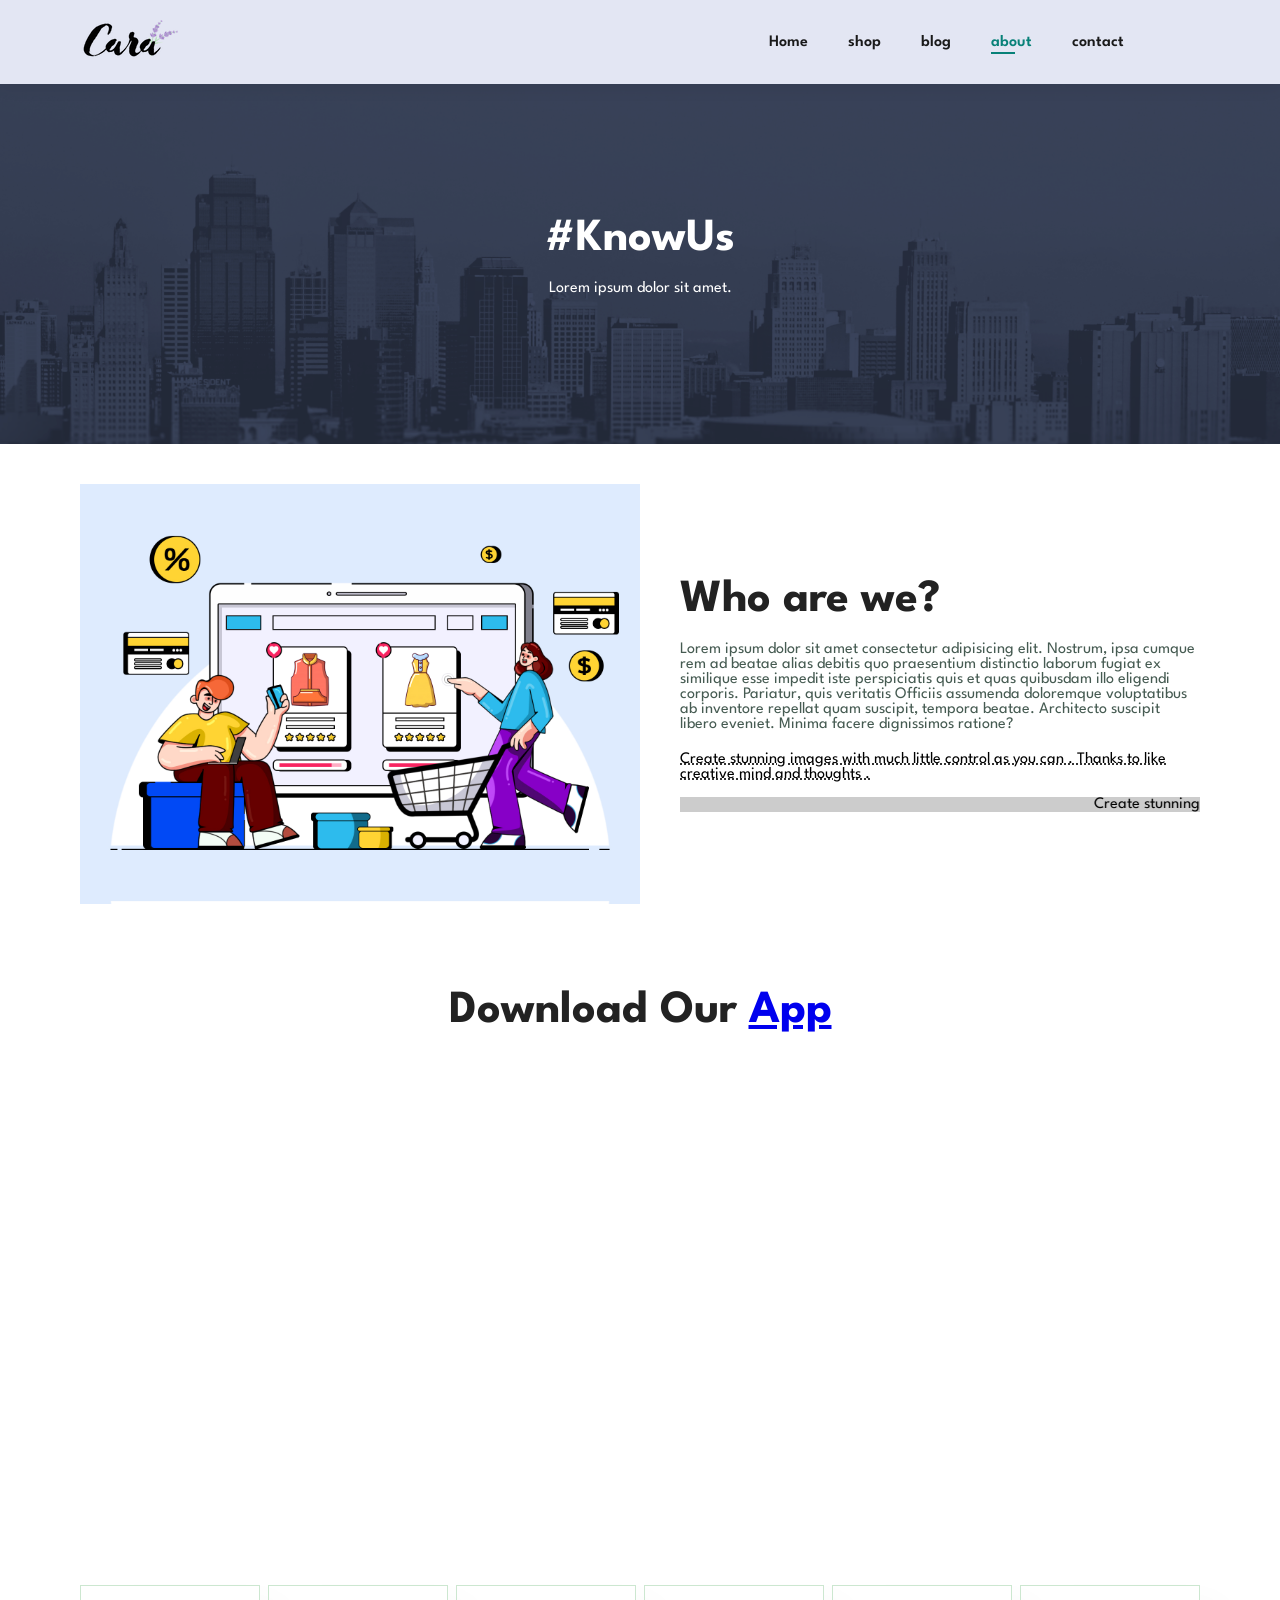
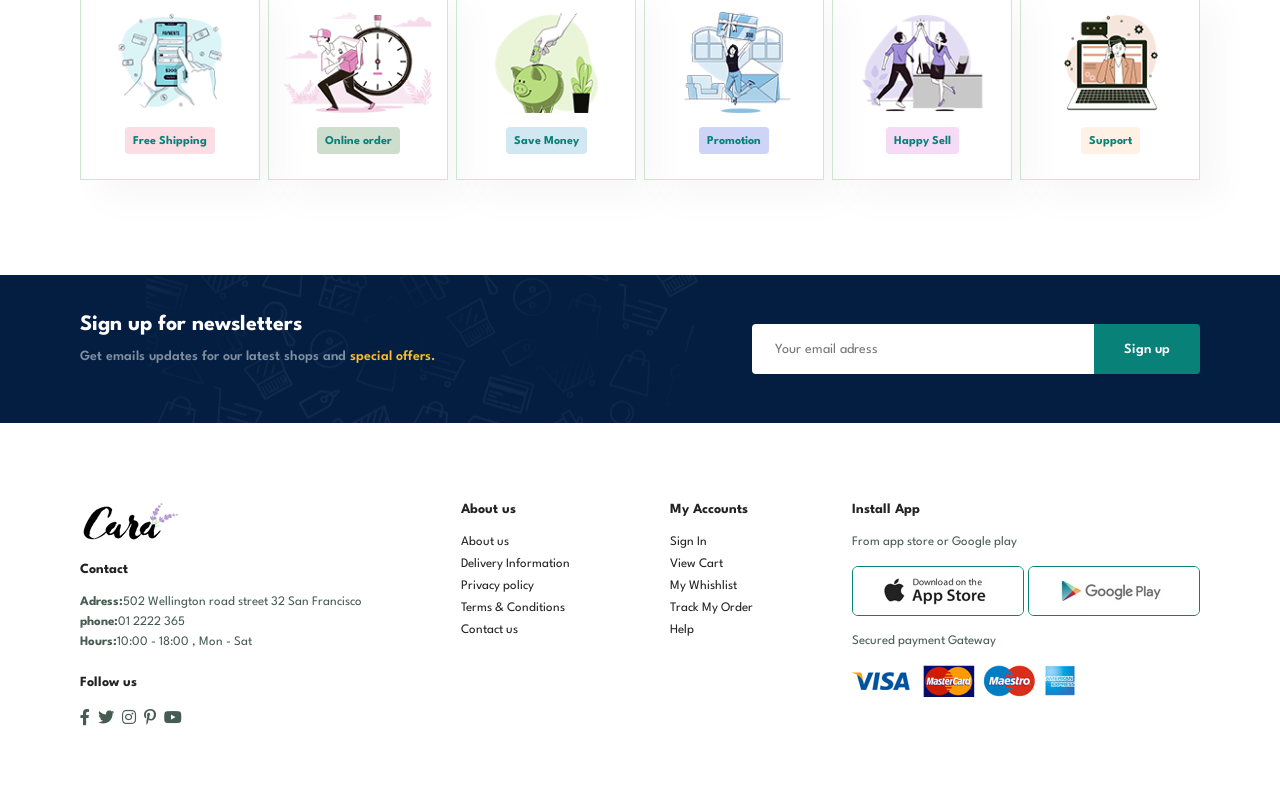
==== About.html @ b4be7bea "create blog and about page" ====
<!DOCTYPE html>
<html lang="en">
<head>
    <meta charset="UTF-8">
    <meta name="viewport" content="width=device-width, initial-scale=1.0">
    <title>Document</title>
    <link rel="stylesheet" href="style.css">
    <link rel="stylesheet" href="https://pro.fontawesome.com/releases/v5.10.0/css/all.css" />

</head>
<body>
    <section id="header">
        <a href="#"><img src="images/logo.png" class="logo" alt=""></a>
        <div >
            <ul id="navbar">
                <li><a href="index.html" >Home</a></li>
                <li><a href="shop.html" >shop</a></li>
                <li><a href="blog.html" >blog</a></li>
                <li><a href="about.html" class="active">about</a></li>
                <li><a href="contact.html">contact</a></li>
                <li><a href="cart.html"> <i class="far fa-shopping-bag"></i></a></li>
                <a href="#" id="close"><i class="far fa-times"></i></a>
        
            </ul>
        </div>
        <div id="mobile">
            <a href="cart.html"> <i class="far fa-shopping-bag"></i></a>
            <i id="bar" class="fas fa-outdent"></i>
        </div>

    </section>
    <section id="page-header" class="about-header">
        <h2>#KnowUs</h2>
        <p>Lorem ipsum dolor sit amet.</p>
    </section>
    <section id="about-head" class="section-p1">
        <img src="images/about/a6.jpg" alt="">
        <div class="details">
            <h2>Who are we?</h2>
            <p>Lorem ipsum dolor sit amet consectetur adipisicing elit.
                Nostrum, ipsa cumque rem ad beatae alias debitis quo praesentium
                distinctio laborum fugiat ex similique esse impedit iste perspiciatis quis et
                 quas  quibusdam illo eligendi corporis. Pariatur, quis veritatis
                 Officiis assumenda doloremque voluptatibus ab inventore repellat quam suscipit,
            tempora beatae. Architecto suscipit libero eveniet. Minima facere dignissimos ratione?
               </p>
            <abbr title="">Create stunning images with much little control as you can . Thanks 
                to like creative mind and thoughts .
            </abbr>
            <br><br>
            <marquee bgcolor="#ccc" loop="-1" scrollamout="5" width="100%">
                Create stunning images with much little control as you can . Thanks 
                to like creative mind and thoughts .
            </marquee>
        </div>
    </section>
   <section id="about-app" class="section-p1">
    <h2>Download Our <a href="#">App</a></h2>
    <dic class="video">
        <video autoplay muted loop src="images/about/1.mp4"></video>
    </dic>
   </section>
   <section id="feature" class="section-p1">
        <div class="fe-box">
            <img src="images/features/f1.png" alt="">
            <h6>Free Shipping</h6>
        </div>
        <div class="fe-box">
            <img src="images/features/f2.png" alt="">
            <h6>Online order</h6>
        </div>
        <div class="fe-box">
            <img src="images/features/f3.png" alt="">
            <h6>Save Money</h6>
        </div>
        <div class="fe-box">
            <img src="images/features/f4.png" alt="">
            <h6>Promotion</h6>
        </div>
        <div class="fe-box">
            <img src="images/features/f5.png" alt="">
            <h6>Happy Sell</h6>
        </div>
        <div class="fe-box">
            <img src="images/features/f6.png" alt="">
            <h6>Support</h6>
        </div>
    </section>
     <section id="newsletter" class="section-p1 section-m1">
        <div class="newstext">
            <h4>Sign up for newsletters</h4>
            <p>Get emails updates for our latest shops and <span>special offers.</span></p>
        </div>
        <div class="form">
            <input type="text" placeholder="Your email adress">
            <button class="normal">Sign up</button>
        </div>
    </section>

    <footer class="section-p1">
        <div class="col">
            <img class="logo" src="images/logo.png" alt="">
            <h4>Contact</h4>
            <p><strong>Adress:</strong>502 Wellington road street 32 San Francisco</p>
            <p><strong>phone:</strong>01 2222 365</p>
            <p><strong>Hours:</strong>10:00 - 18:00 , Mon - Sat</p>
            <div class="follow">
                <h4>Follow us</h4>
                <div class="icon">
                    <i class="fab fa-facebook-f"></i>
                    <i class="fab fa-twitter"></i>
                    <i class="fab fa-instagram"></i>
                    <i class="fab fa-pinterest-p"></i>
                    <i class="fab fa-youtube"></i>
                </div>
            </div>
        </div>
        <div class="col">
            <h4>About us</h4>
            <a href="#">About us</a>
            <a href="#">Delivery Information</a>
            <a href="#">Privacy policy</a>
            <a href="#">Terms & Conditions</a>
            <a href="#">Contact us</a>
        </div>
        <div class="col">
            <h4>My Accounts</h4>
            <a href="#">Sign In</a>
            <a href="#">View Cart</a>
            <a href="#">My Whishlist</a>
            <a href="#">Track My Order</a>
            <a href="#">Help</a>
        </div>
        <div class="col install">
            <h4>Install App</h4>
            <p>From app store or Google play</p>
            <div class="row">
                <img src="images/pay/app.jpg" alt="">
                <img src="images/pay/play.jpg" alt="">
            </div>
            <p>Secured payment Gateway</p>
            <img src="images/pay/pay.png" alt="">

        </div>
    </footer>


    <script src="script.js"></script>
</body>
</html>
---- style.css ----
@import url("https://fonts.googleapis.com/css2?family=Spartan:wght@100;200;300;400;500;600;700;800;900&display=swap");

* {
  margin: 0;
  padding: 0;
  box-sizing: border-box;
  font-family: "Spartan", sans-serif;
}

html {
  scroll-behavior: smooth;
}

/* Global Styles */

h1 {
  font-size: 50px;
  line-height: 64px;
  color: #222;
}

h2 {
  font-size: 46px;
  line-height: 54px;
  color: #222;
}

h4 {
  font-size: 20px;
  color: #222;
}

h6 {
  font-weight: 700;
  font-size: 12px;
}

p {
  font-size: 16px;
  color: #465b52;
  margin: 15px 0 20px 0;
}

.section-p1 {
  padding: 40px 80px;
}

.section-m1 {
  margin: 40px 0;
}

button.normal {
  padding: 15px 30px;
  background-color: #fff;
  color: #000;
  border-radius: 4px;
  border: none;
  outline: none;
  font-weight: 600;
  font-size: 14px;
  cursor: pointer;
  transform: 0.2s;
}

button.white {
  padding: 11px 18px;
  background-color: transparent;
  color: #000;
  border: 1px solid black;
  outline: none;
  font-weight: 500;
  font-size: 13px;
  cursor: pointer;
  transform: 0.2s;
}

body {
  width: 100%;
}

/*  header start */
#header {
  display: flex;
  justify-content: space-between;
  align-items: center;
  padding: 20px 80px;
  background: #E3E6F3;
  box-shadow: 0px 5px 15px rgba(0, 0, 0, 0.06);

  /* to make header stick top to page we do  */
  position: sticky;
  top: 0;
  left: 0;
  z-index: 999;
}

#navbar {
  display: flex;
  align-items: center;
  justify-content: center;
}

#navbar li {
  list-style: none;
  padding: 0 20px;
  position: relative;
}

#navbar li a {
  text-decoration: none;
  font-size: 16px;
  font-weight: 600;
  color: #1a1a1a;
  transition: 0.3s ease;
}

#navbar li a:hover,
#navbar li a.active {
  color: #088178;
}

#navbar li a.active::after,
#navbar li a:hover::after {
  content: "";
  background: #088178;
  width: 30%;
  height: 2px;
  position: absolute;
  left: 20px;
  bottom: -4px;
}
#mobile{
  display: none;
  align-items: center;
}
#close{
  display: none;
}
/* hero section  */
#hero {
  background-image: url(images/hero4.png);
  height: 90vh;
  width: 100%;
  background-size: cover;
  background-position: top 25% right 0;
  padding: 0px 80px;
  display: flex;
  flex-direction: column;
  justify-content: center;
  align-items: flex-start;
}

#hero h4 {
  padding-bottom: 40px;
}

#hero h1 {
  color: #088178;
}

#hero button {
  background-image: url(images/button.png);
  background-repeat: no repeat;
  background-color: transparent;
  color: #088178;
  padding: 14px 80px 14px 65px;
  border: 0;
  font-size: 15px;
  font-weight: 700;
  cursor: pointer;
}

/* feature section  */

#feature {
  display: flex;
  justify-content: space-between;
  align-items: center;
  flex-wrap: wrap;
  /* gap: 5px; */

}

#feature .fe-box {
  width: 180px;
  border: 1px solid #cce7d0;
  text-align: center;
  padding: 25px 15px;
  box-shadow: 20px 20px 34px rgba(0, 0, 0, 0.03);
  margin: 15px 0;
}

#feature .fe-box:hover {
  box-shadow: 10px 10px 54px rgba(70, 60, 221, 0.01);
}

#feature .fe-box h6 {
  display: inline-block;
  background-color: #fddde4;
  padding: 9px 8px 6px 8px;
  color: #088178;
  line-height: 1;
  border-radius: 4px;
}

#feature .fe-box img {
  width: 100%;
  margin-bottom: 10px;
}

#feature .fe-box:nth-child(2) h6 {
  background-color: #cedece;
}

#feature .fe-box:nth-child(3) h6 {
  background-color: #d1e8f2;
}

#feature .fe-box:nth-child(4) h6 {
  background-color: #cdd4f8;
}

#feature .fe-box:nth-child(5) h6 {
  background-color: #f6dbf6;
}

#feature .fe-box:nth-child(6) h6 {
  background-color: #fff2e5;
}

/* product section  */
#product1 {
  text-align: center;
}

#product1 .pro-container {
  display: flex;
  justify-content: space-between;
  padding-top: 10px;
  flex-wrap: wrap;
}

#product1 .pro {
  width: 23%;
  min-width: 250px;
  padding: 10px 15px;
  border: 1px solid #cce7d0;
  border-radius: 25px;
  cursor: pointer;
  box-shadow: 20px 20px 30px rgba(0, 0, 0, 0.03);
  transform: 0.03s ease;
  margin: 15px 0;
  position: relative;
}

#product1 .pro:hover {
  box-shadow: 20px 20px 30px rgba(0, 0, 0, 0.06);

}

#product1 .pro img {
  width: 100%;
  border-radius: 20px;
}

#product1 .pro .des {
  text-align: start;
  padding: 10px 0;
}

#product1 .pro .des span {
  font-size: 12px;
  color: #606063;
}

#product1 .pro .des h5 {
  padding-top: 7px;
  font-size: 14px;
  color: #1a1a1a;
}

#product1 .pro .des i {
  font-size: 12px;
  color: rgb(243, 186, 25);
}

#product1 .pro .des h4 {
  padding-top: 7px;
  color: #088178;
  font-size: 16px;
  font-weight: 700;
}

#product1 .pro .cart {
  border: 1px solid #cce7d0;
  width: 40px;
  height: 40px;
  line-height: 40px;
  border-radius: 50px;
  background-color: #e8f6ea;
  font-weight: 500;
  position: absolute;
  right: 10px;
  bottom: 20px;
}

/* banner section  */
#banner {
  display: flex;
  flex-direction: column;
  justify-content: center;
  align-items: center;
  text-align: center;
  background-image: url(images/banner/b2.jpg);
  width: 100%;
  height: 40vh;
  background-size: cover;
  background-position: center;
}

#banner h4 {
  color: #fff;
  font-size: 16px;
}

#banner h2 {
  color: #fff;
  font-size: 30px;
  padding: 10px 0;
}

#banner h2 span {
  color: #ef3636;
}

#banner button:hover {
  background-color: #088178;
  color: #fff;
}

#sm-banner {
  display: flex;
  justify-content: space-between;
  flex-wrap: wrap;
}

#sm-banner .banner-box {
  display: flex;
  flex-direction: column;
  justify-content: center;
  align-items: flex-start;
  background-image: url(images/banner/b17.jpg);
  min-width: 540px;
  height: 50vh;
  background-size: cover;
  padding: 30px;
}

#sm-banner .banner-box-2 {
  background-image: url(images/banner/b10.jpg);

}

#sm-banner h4 {
  color: #fff;
  font-size: 20px;
  font-weight: 300;
}

#sm-banner h2 {
  color: #fff;
  font-size: 28px;
  font-weight: 800;
}

#sm-banner span {
  color: #fff;
  font-size: 14px;
  font-weight: 500;
  padding-bottom: 14px;
}

#sm-banner .banner-box:hover button {
  background-color: #088178;
  border: 1px solid #088178;
}

/* text banner  */
#banner3 {
  display: flex;
  justify-content: space-between;
  flex-wrap: wrap;
  padding: 0 80px;
}

#banner3 .banner-box {
  display: flex;
  flex-direction: column;
  justify-content: center;
  align-items: flex-start;
  background-image: url(images/banner/b7.jpg);
  min-width: 30%;
  height: 30vh;
  background-size: cover;
  padding: 20px;
  margin-bottom: 20px;
}

#banner3 .banner-box2 {
  background-image: url(images/banner/b4.jpg);
}

#banner3 .banner-box3 {
  background-image: url(images/banner/b18.jpg);
}

#banner3 .banner-box h2 {
  color: #FFF;
  font-size: 22px;
  font-weight: 900;
}

#banner3 .banner-box h3 {
  color: #ec5443;
  font-size: 15px;
  font-weight: 800;
}

/* section newsletter  */
#newsletter {
  display: flex;
  justify-content: space-between;
  align-items: center;
  flex-wrap: wrap;
  background-image: url(images/banner/b14.png);
  background-repeat: no-repeat;
  background-position: 20% 30%;
  background-color: #041e42;
}

#newsletter h4 {
  font-size: 22px;
  font-weight: 700;
  color: #fff;
}

#newsletter p {
  font-size: 14px;
  font-weight: 600;
  color: #818ea0;
}

#newsletter p span {
  color: #ffbd27;
}

#newsletter .form {
  display: flex;
  width: 40%;
}

#newsletter input {
  height: 3.125rem;
  width: 100%;
  border: 1px solid transparent;
  outline: none;
  padding: 0 22px;
  font-size: 14px;
  border-radius: 4px;
  border-top-right-radius: 0;
  border-bottom-right-radius: 0;
}

#newsletter button {
  background-color: #088178;
  color: #fff;
  white-space: nowrap;
  border-top-left-radius: 0;
  border-bottom-left-radius: 0;
}

/* footer section  */
footer {
  display: flex;
  justify-content: space-between;
  flex-wrap: wrap;
}

footer .col {
  display: flex;
  flex-direction: column;
  align-items: flex-start;
  margin-bottom: 20px;
}

footer .logo {
  margin-bottom: 20px;
}

footer a {
  text-decoration: none;
  font-size: 13px;
  color: #222;
  margin-bottom: 10px;
}

footer h4 {
  font-size: 14px;
  padding-bottom: 20px;
}

footer p {
  font-size: 13px;
  margin: 0 0 8px 0;
}

footer .follow {
  margin-top: 20px;
}

footer .follow i {
  color: #465b52;
  cursor: pointer;
  padding-right: 4px;
}

footer .install .row img {
  border: 1px solid #088178;
  border-radius: 6px;
}

footer .install img {
  margin: 10px 0px 15px 0;
}

footer .follow i:hover,
footer a:hover {
  color: #088178;
}

/* shop page  */
#page-header{
  background-image: url(images/banner/b1.jpg);
  width: 100%;
  height: 40vh;
  background-size: cover;
  display: flex;
  justify-content: center;
  flex-direction: column;
  text-align: center;
  pad: 14px;
}
#page-header h2 ,
#page-header p  {
  color: #fff;

}
#pagination{
  text-align: center;
}
#pagination a{
  text-decoration: none;
  border-radius: 4px;
  background-color: #088178;
  color: #fff;
  padding: 14px 20px;
  font-weight: 600;
}
#pagination a i{
  font-size: 16px;
  font-weight: 600;
}

/* *single product page*  */
#prodetails {
  display: flex;
  margin-top: 20px;
}
#prodetails .single-pro-img{
  width: 40%;
  margin-right: 50px;
}
.small-img-group{
  display: flex;
  justify-content: space-between;
}
.small-img-col{
  cursor: pointer;
  flex-basis: 24%;
}
#prodetails .single-pro-details{
  width: 50%;
  padding-top: 30px;
}
#prodetails .single-pro-details h4{
  padding:40px 0 20px 0;
}
#prodetails .single-pro-details h2{
  font-size: 24px;
}
#prodetails .single-pro-details select{
  margin-bottom: 10px;
  padding:5px 10px;
  display: block;
}
#prodetails .single-pro-details input{
  padding-left: 10px;
  font-size: 14px;
  width: 50px;
  height: 47px;
  margin-right: 10px;
}
#prodetails .single-pro-details input:focus{
  outline: none;}
#prodetails .single-pro-details button{
  background-color: #088178;
  color: #fff;
}
#prodetails .single-pro-details span{
  line-height: 25px;
  text-align: left;
}

/* Blog page  */
#page-header.blog-header{
  background-image: url(images/banner/b19.jpg);
}
#blog{
  padding: 150px 150px 0 150px;
}
#blog .blogbox{
  display: flex;
  align-items: center;
  width: 100%;
}
#blog .blog-img{
  width: 50%;
  margin-right:40px;
}
#blog img{
  width: 100%;
  height: 300px;
  object-fit: cover;
}
#blog .blog-details a{
  font-size: 11px;
  font-weight: 600;
  text-decoration: none;
  color: #000;
  transition: 0.2s;
}
#blog .blog-details a:hover{
  color: #088178;
}
#blog .blog-details{
  width: 50%;
}
.blogbox{
  position: relative;
  padding-bottom: 90px;
}
.blogbox h1{
  position: absolute;
  top: -40px;
  left: 0px;
  color: #c9cbce;
  font-size: 70px;
  font-weight: 700;
  z-index: -1;
}

/* About page  */
#page-header.about-header{
  background-image: url(images/about/banner.png);
}
#about-head img{
  width: 50%;
  height: auto;
}
#about-head{
display: flex;
align-items: center;
}
#about-head .details{
  padding-left: 40px;
}
#about-app {
  text-align: center;
}
#about-app .video{
  width: 50%;
  height: 100%;
  margin-top: 30px auto 0 auto;
}
#about-app .video video{
  width: 80%;
  height: 100%;
  border-radius: 20px;
}
 







/* make responsivness , first navbar  */
@media (max-width:799px) {
  .section-p1{
    padding: 40px 40px;
  }
  #navbar {
    display: flex;
    flex-direction: column;
    align-items: flex-start;
    justify-content: flex-start;
    position: fixed;
    top:0;
    /* to hide navbar that will show after click on hamburger icon we give value to right -300 */
    right: -300px;
    height: 100vh;
    width: 300px;
    background-color: #E3E6F3;
    box-shadow: 0px 40px 60px rgb(0,0, 0 , 0.1);
    padding: 80px 0 0 10px;
    transition: 0.4s;
  }
  /* now if user click on hamburger icon it show navbar icon  */
  #navbar.active{
    right: 0px;
  }
  #navbar li{
    margin-bottom: 25px;
  }
  #mobile{
  display: flex;
  align-items: center;
}

#mobile i {
  color: #1a1a1a;
  font-size: 20px;
  padding-left: 20px;
}
#close{
  display: initial;
  position: absolute;
  top: 30px;
  left: 30px;
  color: #222;
  font-size: 22px;
}
#hero{
  height: 70vh;
  padding: 0 80px;
  background-position: top 30% right 30%;
}
#feature{
  justify-content: center;
}
#feature .fe-box{
  margin: 15px 15px;
}

#product1 .pro-container {
        justify-content: center;
}
#product1 .pro {
   margin: 18px;
}
#banner {
    height: 20vh; 
}
#sm-banner .banner-box {
    min-width: 100%;
    height: 30vh;   
}
#banner3 {
  padding: 0 40px;
}
#banner3 .banner-box{
  width: 28%;
}
#newsletter .form{
  width: 70%;
}
}
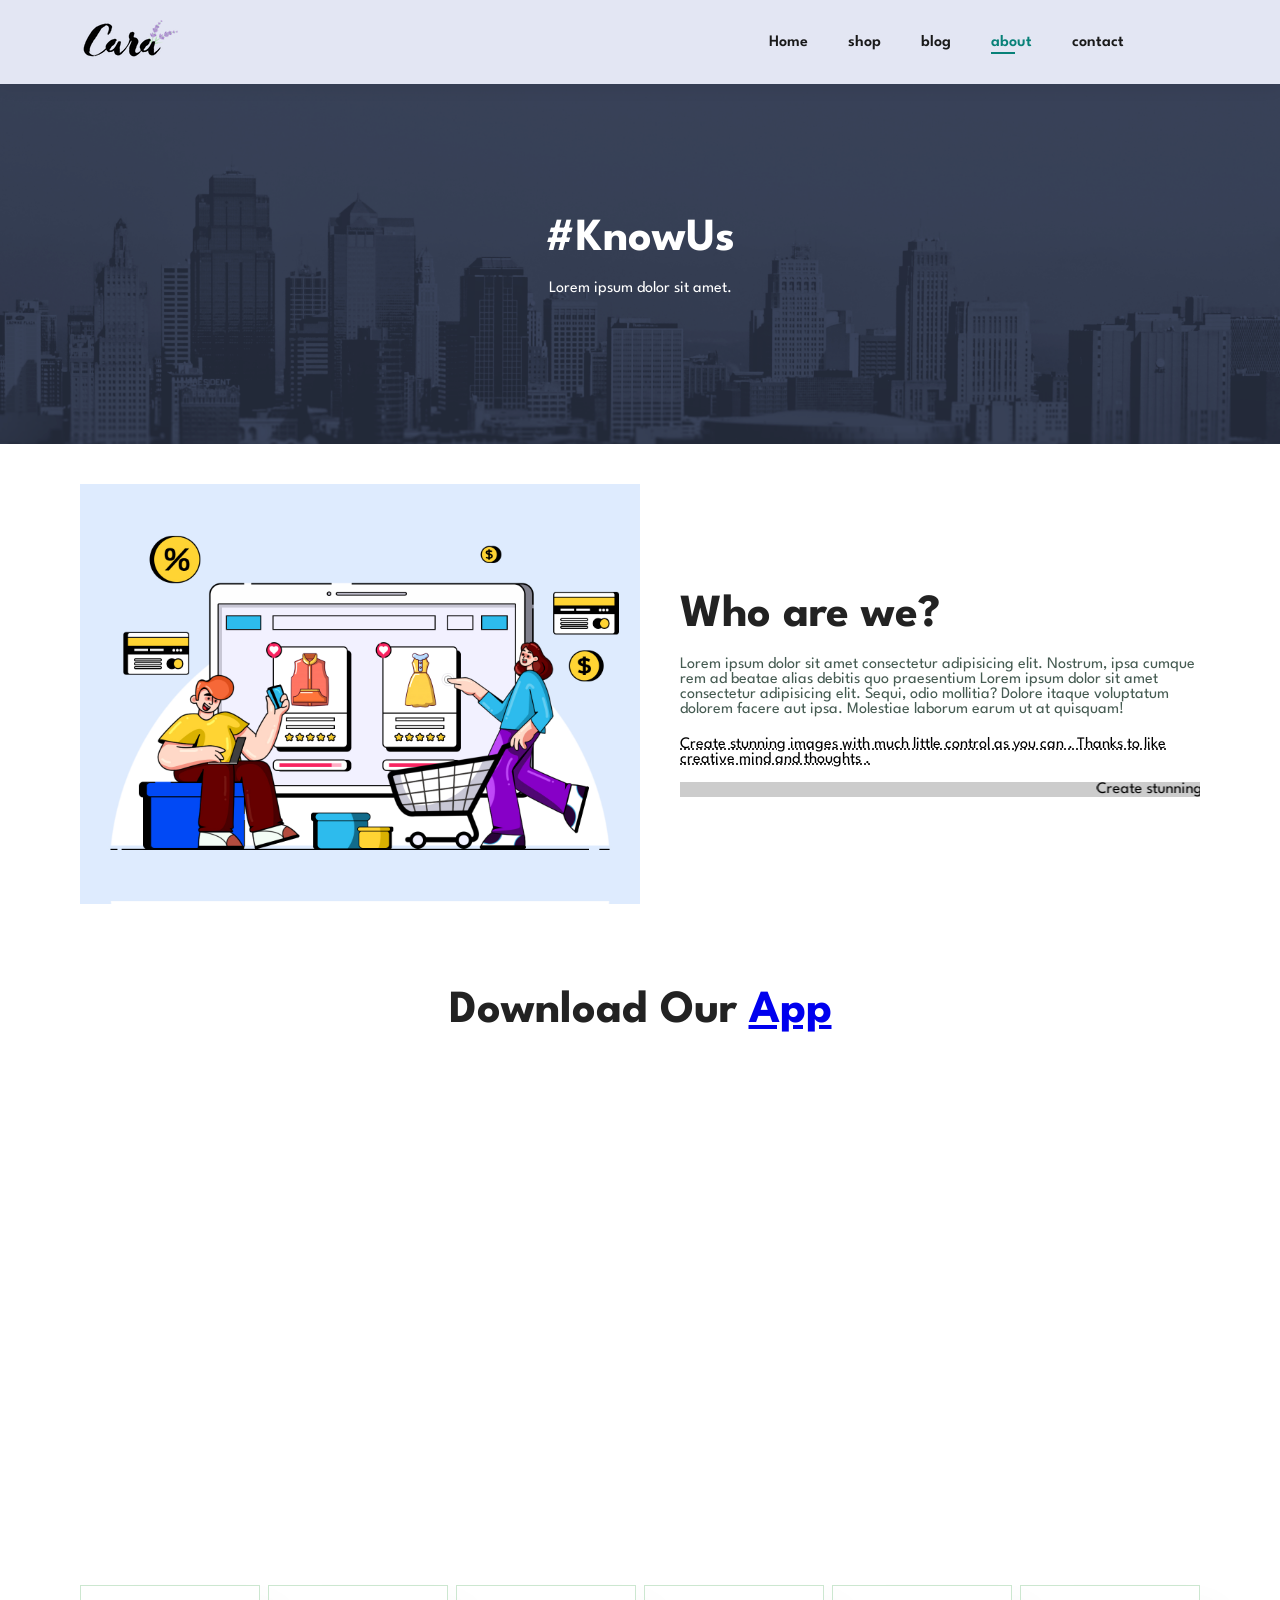
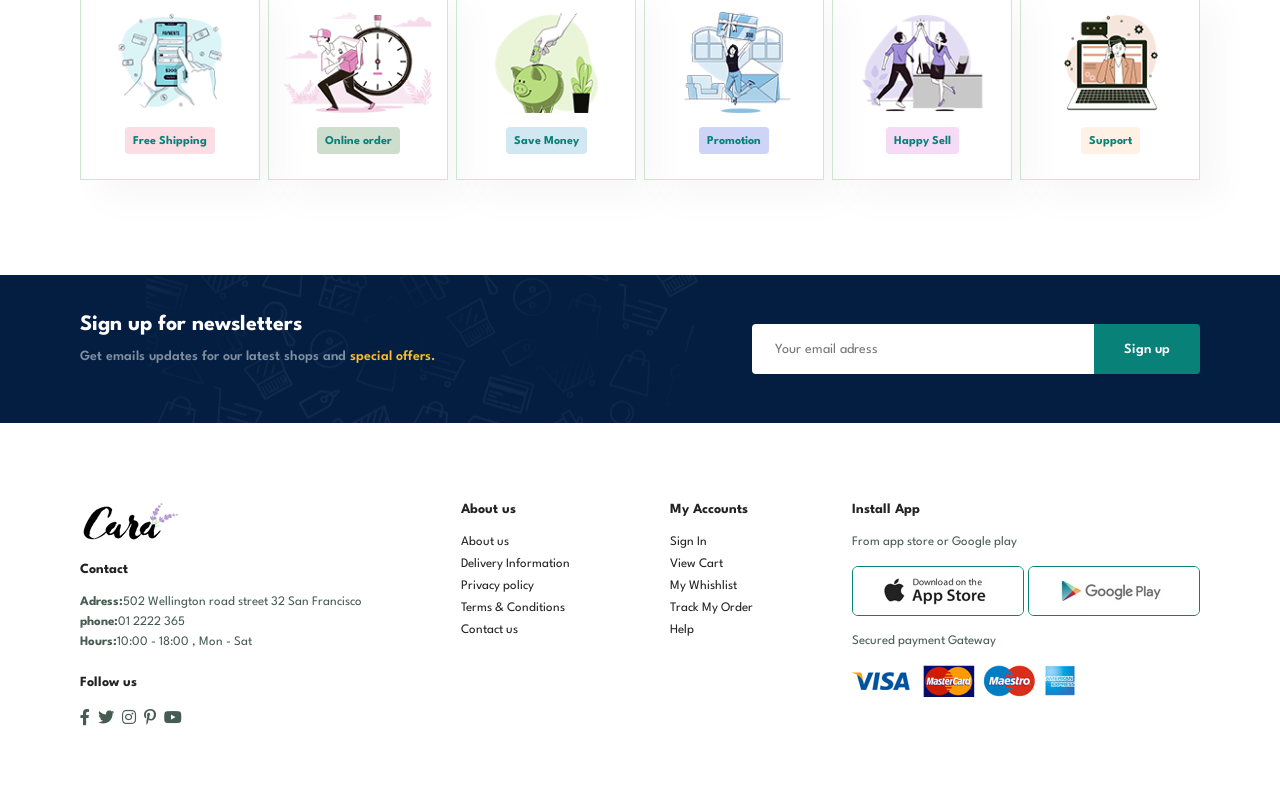
==== commit e6bfb742: "updated" ====
--- a/About.html
+++ b/About.html
@@ -39,10 +39,8 @@
             <h2>Who are we?</h2>
             <p>Lorem ipsum dolor sit amet consectetur adipisicing elit.
                 Nostrum, ipsa cumque rem ad beatae alias debitis quo praesentium
-                distinctio laborum fugiat ex similique esse impedit iste perspiciatis quis et
-                 quas  quibusdam illo eligendi corporis. Pariatur, quis veritatis
-                 Officiis assumenda doloremque voluptatibus ab inventore repellat quam suscipit,
-            tempora beatae. Architecto suscipit libero eveniet. Minima facere dignissimos ratione?
+                Lorem ipsum dolor sit amet consectetur adipisicing elit. Sequi, odio mollitia? 
+                Dolore itaque voluptatum dolorem facere aut ipsa. Molestiae laborum earum ut at quisquam!
                </p>
             <abbr title="">Create stunning images with much little control as you can . Thanks 
                 to like creative mind and thoughts .
